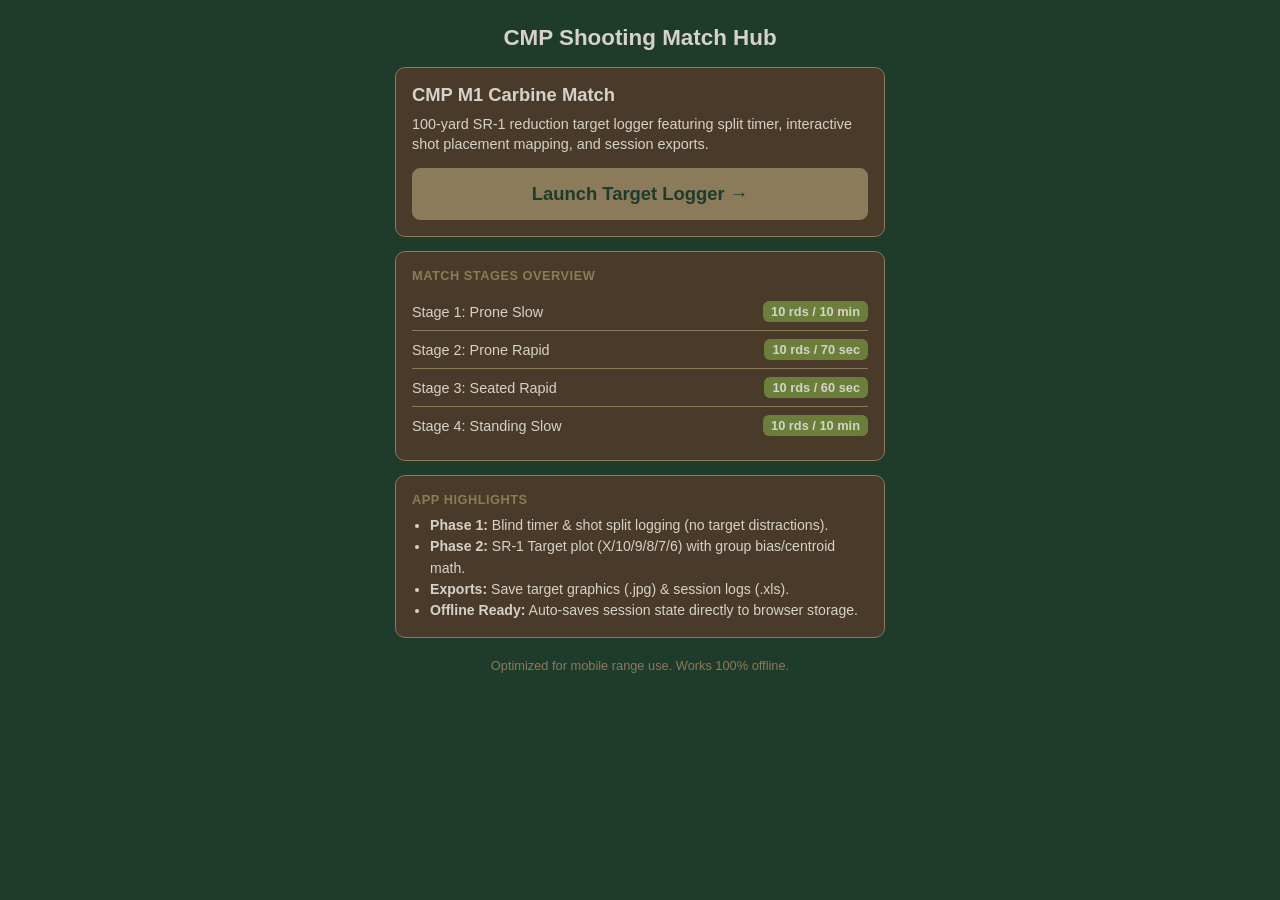
==== index.html @ b5511f62 "added index for routing" ====
<!DOCTYPE html>
<html lang="en">

<head>
    <meta charset="UTF-8">
    <meta name="viewport" content="width=device-width, initial-scale=1.0, maximum-scale=1.0, user-scalable=no">
    <title>CMP Target Logger Hub</title>
    <style>
        :root {
            --bg: #1f3b2c;
            --panel: #4a3a2a;
            --panel2: #6b7f3a;
            --border: #8b7b5a;
            --text: #d7d2c7;
            --muted: #8b7b5a;
            --accent: #6b7f3a;
            --accent2: #8b7b5a;
            --warn: #c9a227;
        }

        * {
            box-sizing: border-box;
        }

        html,
        body {
            margin: 0;
            padding: 0;
            background: var(--bg);
            color: var(--text);
            font-family: -apple-system, BlinkMacSystemFont, "Segoe UI", Roboto, Arial, sans-serif;
        }

        body {
            padding: 15px;
            max-width: 520px;
            margin: 0 auto;
            padding-bottom: 40px;
        }

        h1 {
            font-size: 1.4rem;
            margin: 10px 0 16px;
            text-align: center;
        }

        .panel {
            background: var(--panel);
            border: 1px solid var(--border);
            border-radius: 10px;
            padding: 16px;
            margin-bottom: 14px;
        }

        .btn {
            display: block;
            width: 100%;
            text-align: center;
            text-decoration: none;
            font-size: 1.15rem;
            font-weight: 700;
            padding: 14px;
            border-radius: 8px;
            background: var(--accent2);
            color: #1f3b2c;
            border: 1px solid var(--accent2);
            transition: transform 0.1s;
        }

        .btn:active {
            transform: scale(0.97);
        }

        .stage-list {
            list-style: none;
            padding: 0;
            margin: 10px 0 0;
        }

        .stage-list li {
            padding: 8px 0;
            border-bottom: 1px solid var(--border);
            display: flex;
            justify-content: space-between;
            align-items: center;
            font-size: 0.9rem;
        }

        .stage-list li:last-child {
            border-bottom: none;
        }

        .badge {
            background: var(--panel2);
            color: var(--text);
            padding: 3px 8px;
            border-radius: 6px;
            font-size: 0.8rem;
            font-weight: 600;
        }

        .feature-list {
            margin: 8px 0 0;
            padding-left: 18px;
            font-size: 0.88rem;
            line-height: 1.5;
            color: var(--text);
        }

        .footer-note {
            text-align: center;
            color: var(--muted);
            font-size: 0.8rem;
            margin-top: 20px;
        }
    </style>
</head>

<body>

    <h1>CMP Shooting Match Hub</h1>

    <!-- Main Launch Panel -->
    <div class="panel">
        <h2 style="margin:0 0 8px;font-size:1.15rem;">CMP M1 Carbine Match</h2>
        <p style="font-size:0.9rem;line-height:1.4;margin:0 0 14px;color:var(--text);">
            100-yard SR-1 reduction target logger featuring split timer, interactive shot placement mapping, and session
            exports.
        </p>
        <a href="target_logger.html" class="btn">Launch Target Logger &rarr;</a>
    </div>

    <!-- Match Overview Panel -->
    <div class="panel">
        <div style="font-size:0.8rem;font-weight:700;color:var(--muted);text-transform:uppercase;letter-spacing:0.5px;">
            Match Stages Overview</div>
        <ul class="stage-list">
            <li><span>Stage 1: Prone Slow</span> <span class="badge">10 rds / 10 min</span></li>
            <li><span>Stage 2: Prone Rapid</span> <span class="badge">10 rds / 70 sec</span></li>
            <li><span>Stage 3: Seated Rapid</span> <span class="badge">10 rds / 60 sec</span></li>
            <li><span>Stage 4: Standing Slow</span> <span class="badge">10 rds / 10 min</span></li>
        </ul>
    </div>

    <!-- Quick Reference Panel -->
    <div class="panel">
        <div style="font-size:0.8rem;font-weight:700;color:var(--muted);text-transform:uppercase;letter-spacing:0.5px;">
            App Highlights</div>
        <ul class="feature-list">
            <li><b>Phase 1:</b> Blind timer & shot split logging (no target distractions).</li>
            <li><b>Phase 2:</b> SR-1 Target plot (X/10/9/8/7/6) with group bias/centroid math.</li>
            <li><b>Exports:</b> Save target graphics (.jpg) & session logs (.xls).</li>
            <li><b>Offline Ready:</b> Auto-saves session state directly to browser storage.</li>
        </ul>
    </div>

    <div class="footer-note">
        Optimized for mobile range use. Works 100% offline.
    </div>

</body>

</html>
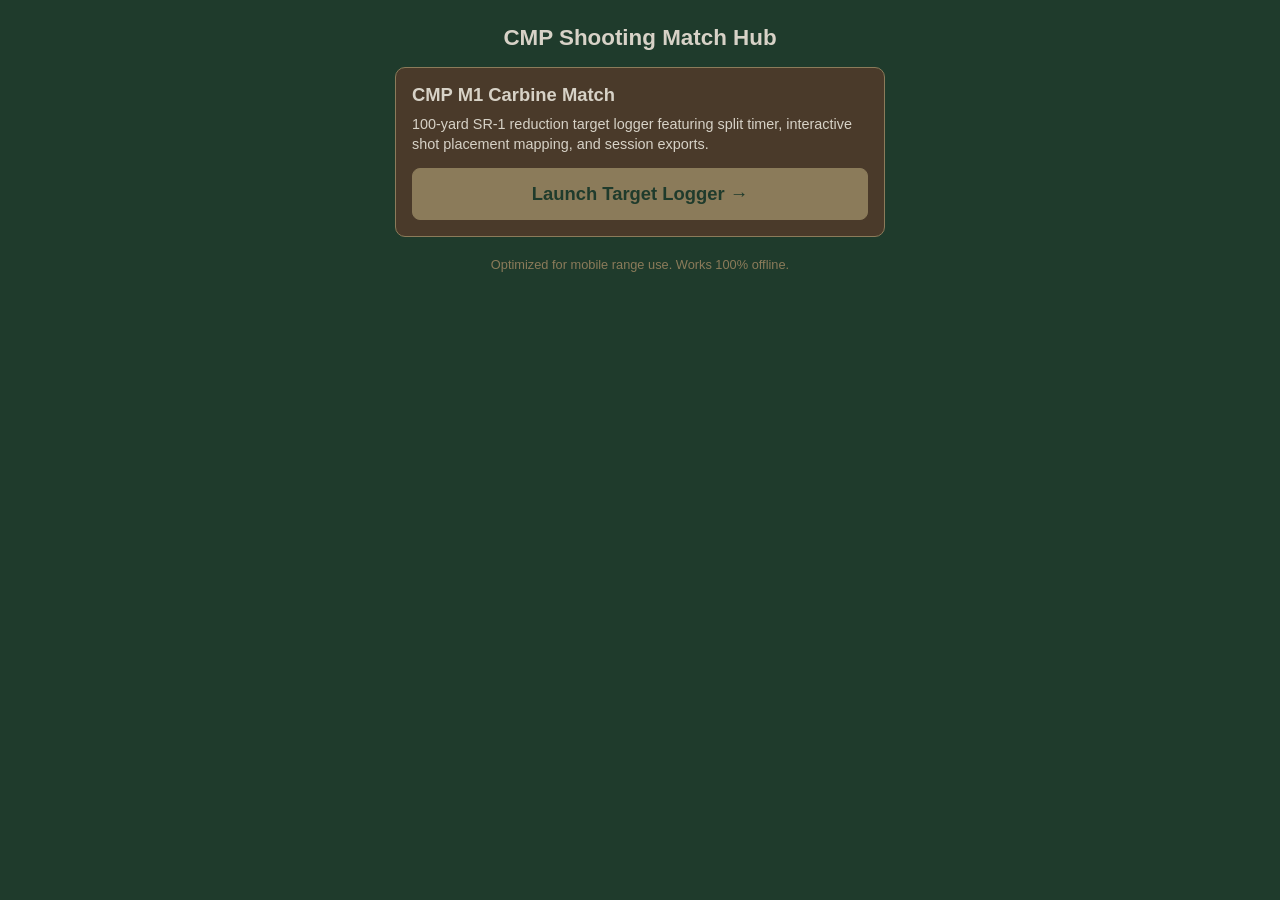
==== commit 5466cf40: "Updated Index to be more simple" ====
--- a/index.html
+++ b/index.html
@@ -130,29 +130,6 @@
         <a href="target_logger.html" class="btn">Launch Target Logger &rarr;</a>
     </div>
 
-    <!-- Match Overview Panel -->
-    <div class="panel">
-        <div style="font-size:0.8rem;font-weight:700;color:var(--muted);text-transform:uppercase;letter-spacing:0.5px;">
-            Match Stages Overview</div>
-        <ul class="stage-list">
-            <li><span>Stage 1: Prone Slow</span> <span class="badge">10 rds / 10 min</span></li>
-            <li><span>Stage 2: Prone Rapid</span> <span class="badge">10 rds / 70 sec</span></li>
-            <li><span>Stage 3: Seated Rapid</span> <span class="badge">10 rds / 60 sec</span></li>
-            <li><span>Stage 4: Standing Slow</span> <span class="badge">10 rds / 10 min</span></li>
-        </ul>
-    </div>
-
-    <!-- Quick Reference Panel -->
-    <div class="panel">
-        <div style="font-size:0.8rem;font-weight:700;color:var(--muted);text-transform:uppercase;letter-spacing:0.5px;">
-            App Highlights</div>
-        <ul class="feature-list">
-            <li><b>Phase 1:</b> Blind timer & shot split logging (no target distractions).</li>
-            <li><b>Phase 2:</b> SR-1 Target plot (X/10/9/8/7/6) with group bias/centroid math.</li>
-            <li><b>Exports:</b> Save target graphics (.jpg) & session logs (.xls).</li>
-            <li><b>Offline Ready:</b> Auto-saves session state directly to browser storage.</li>
-        </ul>
-    </div>
 
     <div class="footer-note">
         Optimized for mobile range use. Works 100% offline.
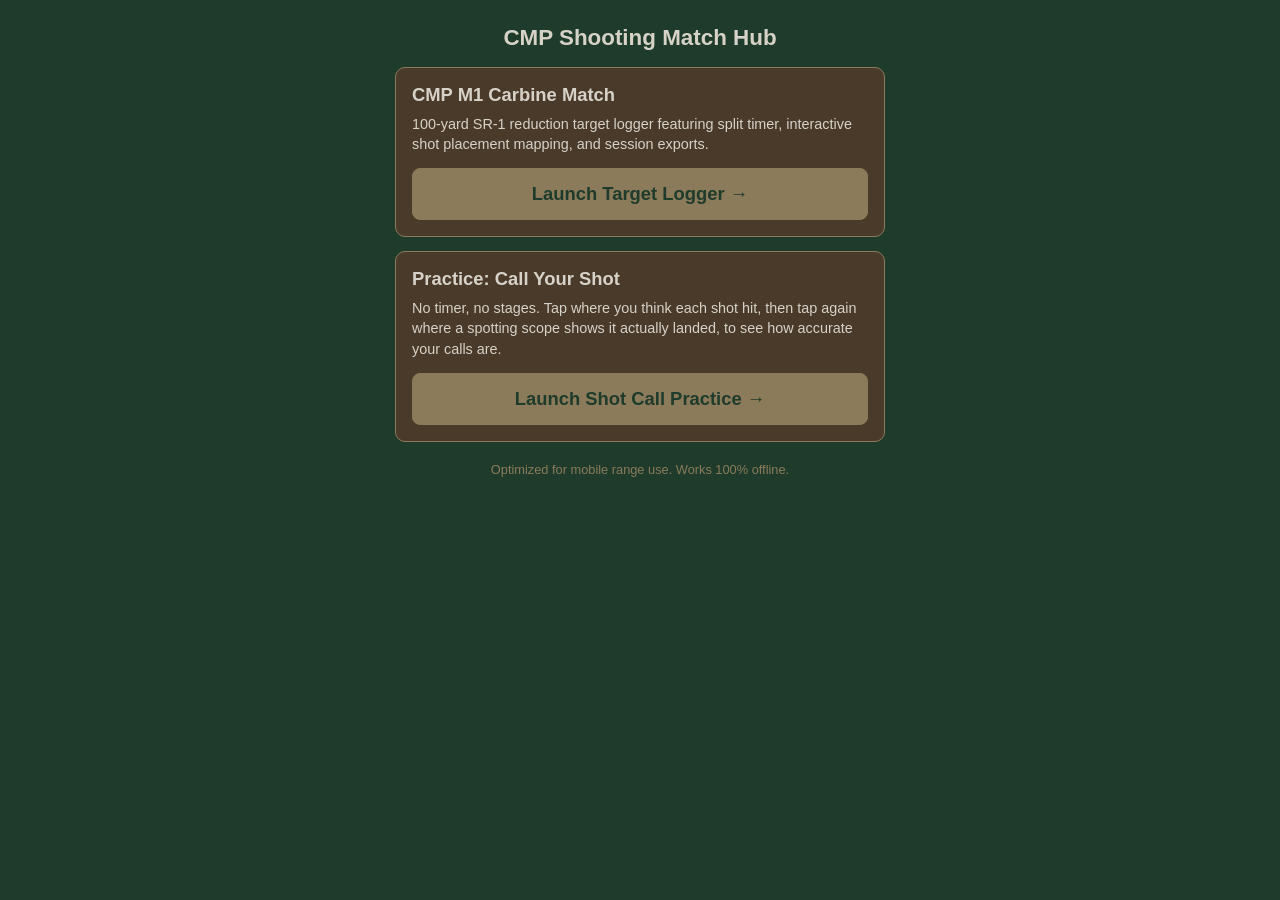
==== commit 66666e2c: "Add Shot Call Practice: no-timer calling-accuracy drill New standalone practice mode, linked from in" ====
--- a/index.html
+++ b/index.html
@@ -130,6 +130,16 @@
         <a href="target_logger.html" class="btn">Launch Target Logger &rarr;</a>
     </div>
 
+    <!-- Shot Call Practice Panel -->
+    <div class="panel">
+        <h2 style="margin:0 0 8px;font-size:1.15rem;">Practice: Call Your Shot</h2>
+        <p style="font-size:0.9rem;line-height:1.4;margin:0 0 14px;color:var(--text);">
+            No timer, no stages. Tap where you think each shot hit, then tap again where a spotting scope shows it
+            actually landed, to see how accurate your calls are.
+        </p>
+        <a href="shot_call_practice.html" class="btn">Launch Shot Call Practice &rarr;</a>
+    </div>
+
 
     <div class="footer-note">
         Optimized for mobile range use. Works 100% offline.
